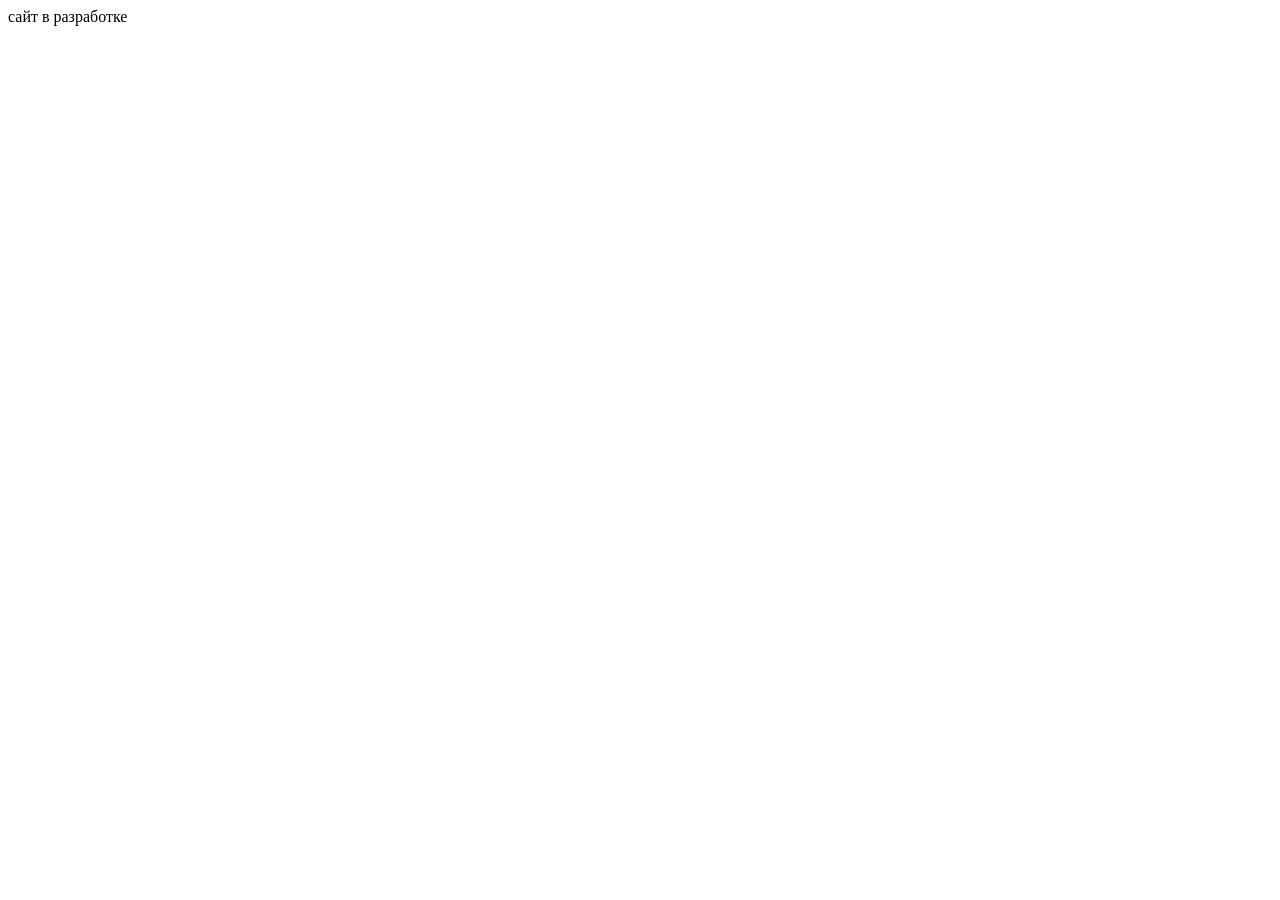
==== index.html @ 3cf61f0f "site in development" ====
<!DOCTYPE html>
<html lang="ru">
<head>
    <title>Remake Survival — выживание начинается здесь</title>
    <meta charset="UTF-8">
    <meta name="viewport" content="width=device-width, initial-scale=1.0">
    <meta name="description" content="Стройте базу, добывайте ресурсы, совершайте рейды и выживайте вместе с другими игроками в открытом мире Remake Survival.">
    <meta name="application-name" content="Remake Survival">
    <meta name="author" content="Remake Survival">
    <meta name="keywords" content="Remake Survival,survival,онлайн-игра на выживание,строительство базы,рейды,игра для PC и мобильных">
    <meta property="og:title" content="Remake Survival — выживание начинается здесь">
    <meta property="og:description" content="Стройте базу, добывайте ресурсы, совершайте рейды и выживайте вместе с другими игроками в открытом мире Remake Survival.">
    <meta property="og:url" content="https://remake-survival.site">
    <meta property="og:site_name" content="Remake Survival">
    <meta property="og:image" content="https://remake-survival.site/images/cover.png">
    <meta property="og:image:width" content="1280">
    <meta property="og:image:height" content="720">
    <meta property="og:image:alt" content="Remake Survival">
    <meta property="og:locale" content="ru_RU">
    <meta property="og:locale:alternate" content="en_US">
    <meta property="og:type" content="website">
    <meta name="twitter:card" content="summary_large_image">
    <meta name="twitter:title" content="Remake Survival — онлайн-игра на выживание">
    <meta name="twitter:description" content="Стройте базу, добывайте ресурсы, совершайте рейды и выживайте вместе с другими игроками в открытом мире Remake Survival.">
    <meta name="twitter:image" content="https://remake-survival.site/images/cover.png">
    <meta name="theme-color" content="#080B18">
    <link rel="stylesheet" href="./app.css">
</head>
<body>
    сайт в разработке
</body>
</html>
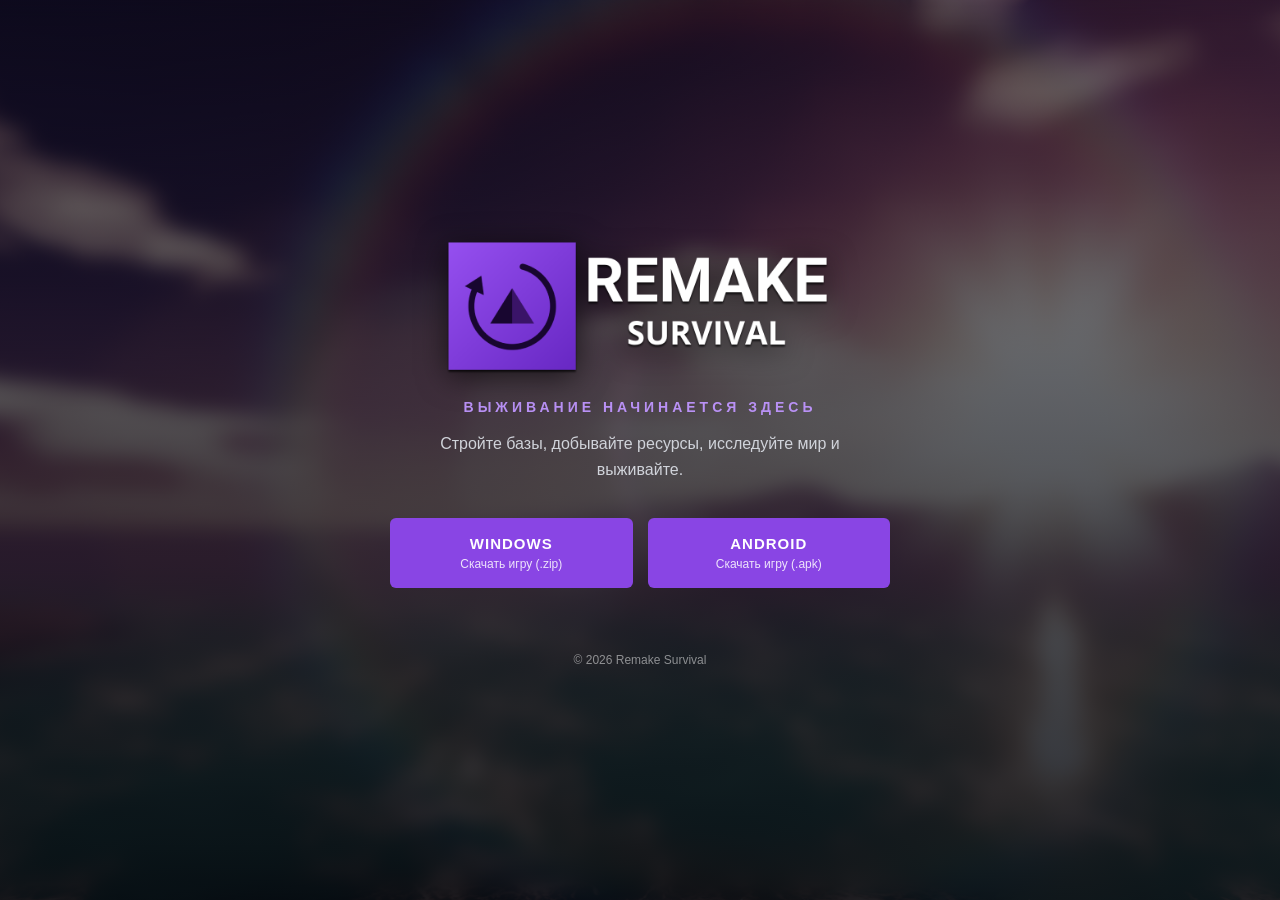
==== commit 34a9b328: "upd" ====
--- a/index.html
+++ b/index.html
@@ -1,3 +1,4 @@
+
 <!DOCTYPE html>
 <html lang="ru">
 <head>
@@ -9,7 +10,7 @@
     <meta name="author" content="Remake Survival">
     <meta name="keywords" content="Remake Survival,survival,онлайн-игра на выживание,строительство базы,рейды,игра для PC и мобильных">
     <meta property="og:title" content="Remake Survival — выживание начинается здесь">
-    <meta property="og:description" content="Стройте базу, добывайте ресурсы, совершайте рейды и выживайте вместе с другими игроками в открытом мире Remake Survival.">
+    <meta property="og:description" content="Выживайте, стройте базы и исследуйте открытый мир Remake Survival.">
     <meta property="og:url" content="https://remake-survival.site">
     <meta property="og:site_name" content="Remake Survival">
     <meta property="og:image" content="https://remake-survival.site/images/cover.png">
@@ -20,13 +21,45 @@
     <meta property="og:locale:alternate" content="en_US">
     <meta property="og:type" content="website">
     <meta name="twitter:card" content="summary_large_image">
-    <meta name="twitter:title" content="Remake Survival — онлайн-игра на выживание">
-    <meta name="twitter:description" content="Стройте базу, добывайте ресурсы, совершайте рейды и выживайте вместе с другими игроками в открытом мире Remake Survival.">
+    <meta name="twitter:title" content="Remake Survival">
+    <meta name="twitter:description" content="Выживание начинается здесь.">
     <meta name="twitter:image" content="https://remake-survival.site/images/cover.png">
     <meta name="theme-color" content="#080B18">
     <link rel="stylesheet" href="./app.css">
 </head>
 <body>
-    сайт в разработке
+    <main class="hero">
+
+        <div class="background"></div>
+        <div class="overlay"></div>
+        <div class="content">
+            <img
+                src="./images/logo.png"
+                alt="Remake Survival"
+                class="logo"
+            >
+            <p class="subtitle">
+                ВЫЖИВАНИЕ НАЧИНАЕТСЯ ЗДЕСЬ
+            </p>
+            <p class="description">
+                Стройте базы, добывайте ресурсы,
+                исследуйте мир и выживайте.
+            </p>
+            <div class="download-buttons">
+                <a href="https://github.com/RemakeTeam/remakesurvival.github.io/releases/download/Latest/Remake.Survival.zip" class="download-button">
+                    <span class="platform">WINDOWS</span>
+                    <span class="file-type">Скачать игру (.zip)</span>
+                </a>
+                <a href="https://github.com/RemakeTeam/remakesurvival.github.io/releases/download/Latest/Remake.Survival.apk" class="download-button">
+                    <span class="platform">ANDROID</span>
+                    <span class="file-type">Скачать игру (.apk)</span>
+                </a>
+
+            </div>
+            <p class="footer-text">
+                © 2026 Remake Survival
+            </p>
+        </div>
+    </main>
 </body>
 </html>
--- a/app.css
+++ b/app.css
@@ -0,0 +1,186 @@
+
+:root {
+    --accent: #8945E4;
+    --accent-hover: #9C60ED;
+    --background: #080B18;
+}
+
+* {
+    margin: 0;
+    padding: 0;
+    box-sizing: border-box;
+}
+
+body {
+    font-family: Arial, Helvetica, sans-serif;
+    background: var(--background);
+    color: white;
+    overflow: hidden;
+}
+
+.hero {
+    position: relative;
+    width: 100%;
+    min-height: 100vh;
+    min-height: 100svh;
+
+    display: flex;
+    justify-content: center;
+    align-items: center;
+
+    overflow: hidden;
+}
+
+.background {
+    position: absolute;
+    inset: 0;
+
+    background-image: url("./images/background.png");
+    background-size: cover;
+    background-position: center;
+}
+
+.overlay {
+    position: absolute;
+    inset: 0;
+
+    background: linear-gradient(
+        to bottom,
+        rgba(5, 8, 15, 0.45),
+        rgba(5, 8, 15, 0.85)
+    );
+}
+
+.content {
+    position: relative;
+    z-index: 1;
+
+    width: 100%;
+    max-width: 700px;
+    padding: 30px 20px;
+
+    display: flex;
+    flex-direction: column;
+    align-items: center;
+
+    text-align: center;
+}
+
+.logo {
+    width: min(420px, 85%);
+    max-height: 230px;
+    object-fit: contain;
+
+    margin-bottom: 20px;
+
+    filter: drop-shadow(0 5px 15px rgba(0, 0, 0, 0.6));
+}
+
+.subtitle {
+    font-size: 14px;
+    font-weight: bold;
+    letter-spacing: 4px;
+
+    color: #B991F5;
+
+    margin-bottom: 16px;
+}
+
+.description {
+    font-size: 16px;
+    line-height: 1.6;
+
+    color: #D0D3DA;
+
+    max-width: 440px;
+    margin-bottom: 35px;
+}
+
+.download-buttons {
+    display: flex;
+    justify-content: center;
+    gap: 15px;
+
+    width: 100%;
+    max-width: 500px;
+}
+
+.download-button {
+    display: flex;
+    flex-direction: column;
+    align-items: center;
+    justify-content: center;
+
+    flex: 1;
+
+    padding: 17px 20px;
+
+    background: var(--accent);
+    color: white;
+
+    text-decoration: none;
+    border-radius: 6px;
+
+    transition:
+        background 0.2s ease,
+        transform 0.2s ease,
+        box-shadow 0.2s ease;
+}
+
+.download-button:hover {
+    background: var(--accent-hover);
+    transform: translateY(-3px);
+
+    box-shadow: 0 5px 25px rgba(137, 69, 228, 0.3);
+}
+
+.download-button:active {
+    transform: translateY(0);
+}
+
+.platform {
+    font-size: 15px;
+    font-weight: bold;
+    letter-spacing: 1px;
+}
+
+.file-type {
+    font-size: 12px;
+    margin-top: 5px;
+    opacity: 0.85;
+}
+
+.footer-text {
+    margin-top: 65px;
+
+    font-size: 12px;
+    color: rgba(255, 255, 255, 0.5);
+}
+
+@media (max-width: 500px) {
+    .logo {
+        width: 90%;
+    }
+
+    .subtitle {
+        font-size: 11px;
+        letter-spacing: 2px;
+    }
+
+    .description {
+        font-size: 14px;
+    }
+
+    .download-buttons {
+        flex-direction: column;
+        max-width: 300px;
+    }
+
+    .download-button {
+        padding: 15px;
+    }
+
+    .footer-text {
+        margin-top: 45px;
+    }
+}
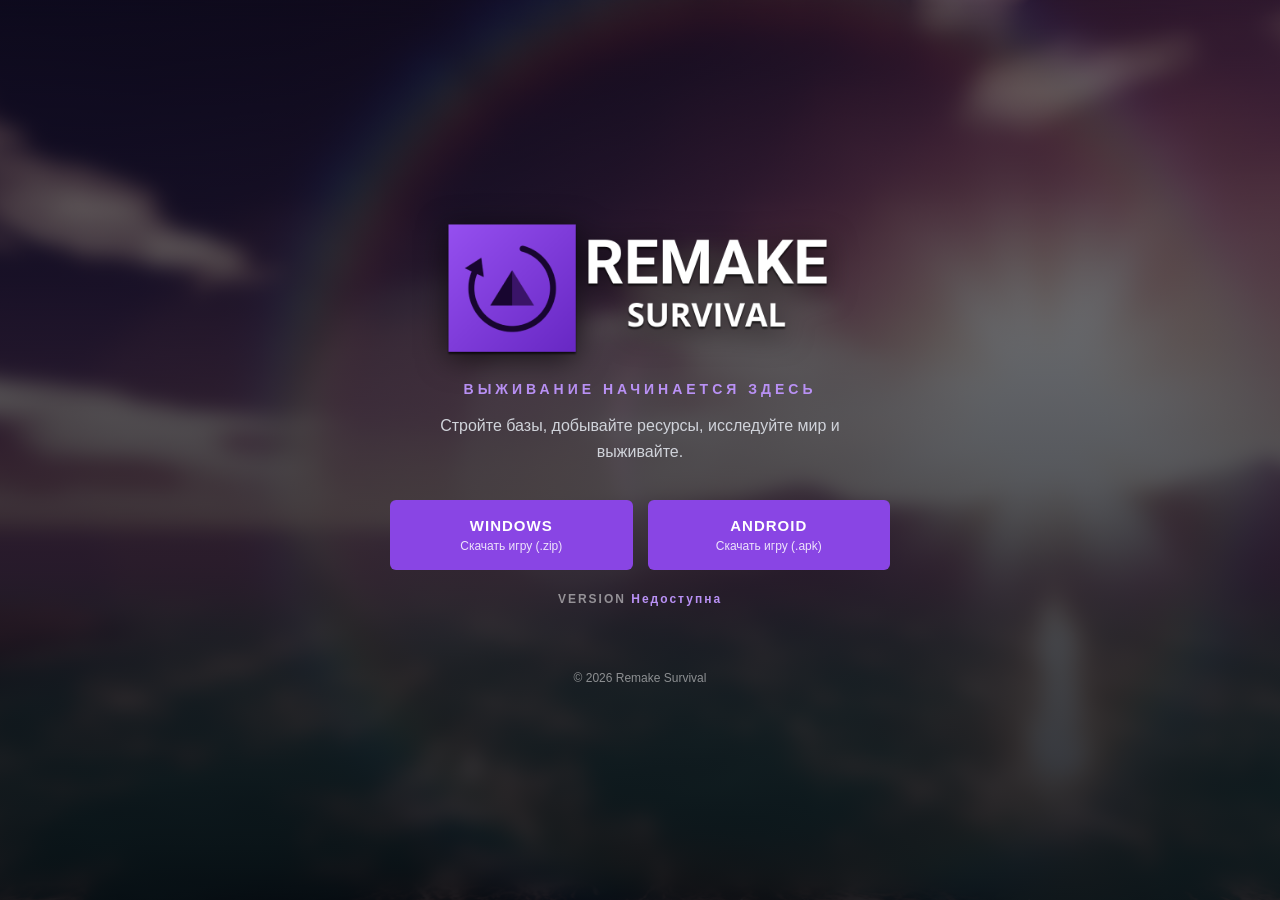
==== commit 20e06764: "upd" ====
--- a/index.html
+++ b/index.html
@@ -54,12 +54,45 @@
                     <span class="platform">ANDROID</span>
                     <span class="file-type">Скачать игру (.apk)</span>
                 </a>
-
+            </div>
+            <div class="version">
+                VERSION <span id="game-version">Загрузка...</span>
             </div>
             <p class="footer-text">
                 © 2026 Remake Survival
             </p>
         </div>
     </main>
+    <script>
+    async function loadGameVersion() {
+        const versionElement = document.getElementById("game-version");
+
+        try {
+            const response = await fetch(
+                "https://auth.remake-survival.site/api/system",
+                { cache: "no-store" }
+            );
+
+            if (!response.ok) {
+                throw new Error("API request failed");
+            }
+
+            const data = await response.json();
+
+            if (!data.version) {
+                throw new Error("Version not found");
+            }
+
+            versionElement.textContent = data.version;
+
+        } catch (error) {
+            console.error("Failed to load game version:", error);
+
+            versionElement.textContent = "Недоступна";
+        }
+    }
+
+    loadGameVersion();
+    </script>
 </body>
 </html>
--- a/app.css
+++ b/app.css
@@ -184,3 +184,17 @@
         margin-top: 45px;
     }
 }
+
+.version {
+    margin-top: 22px;
+
+    font-size: 12px;
+    font-weight: bold;
+    letter-spacing: 2px;
+
+    color: rgba(255, 255, 255, 0.5);
+}
+
+.version span {
+    color: #B991F5;
+}
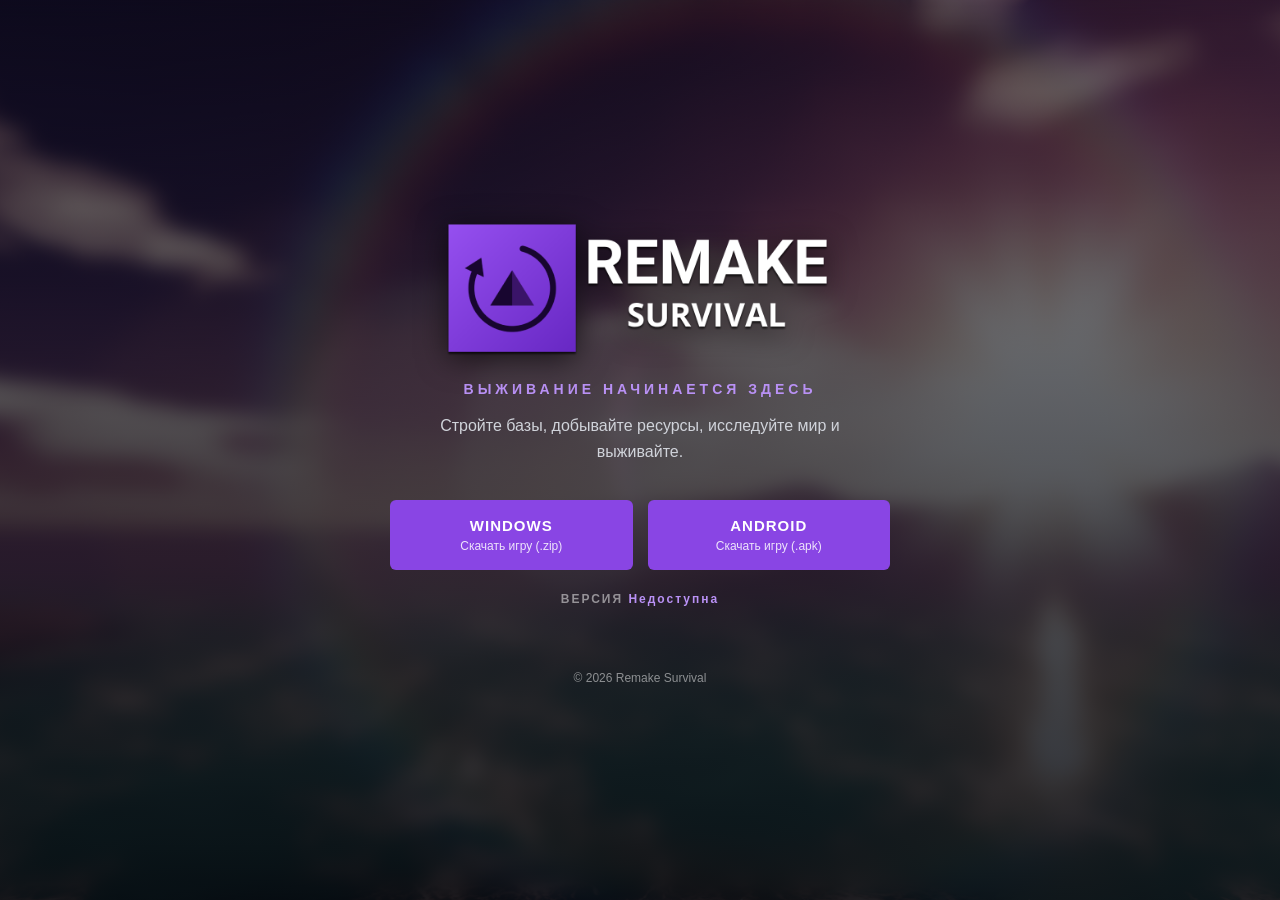
==== commit 52e14212: "Update index.html" ====
--- a/index.html
+++ b/index.html
@@ -46,7 +46,7 @@
                 исследуйте мир и выживайте.
             </p>
             <div class="download-buttons">
-                <a href="https://github.com/RemakeTeam/remakesurvival.github.io/releases/download/Latest/Remake.Survival.zip" class="download-button">
+                <a href="https://github.com/RemakeTeam/remakesurvival.github.io/releases/download/Latest/Remake.Survival.Windows.zip" class="download-button">
                     <span class="platform">WINDOWS</span>
                     <span class="file-type">Скачать игру (.zip)</span>
                 </a>
@@ -56,7 +56,7 @@
                 </a>
             </div>
             <div class="version">
-                VERSION <span id="game-version">Загрузка...</span>
+                ВЕРСИЯ <span id="game-version">Загрузка...</span>
             </div>
             <p class="footer-text">
                 © 2026 Remake Survival
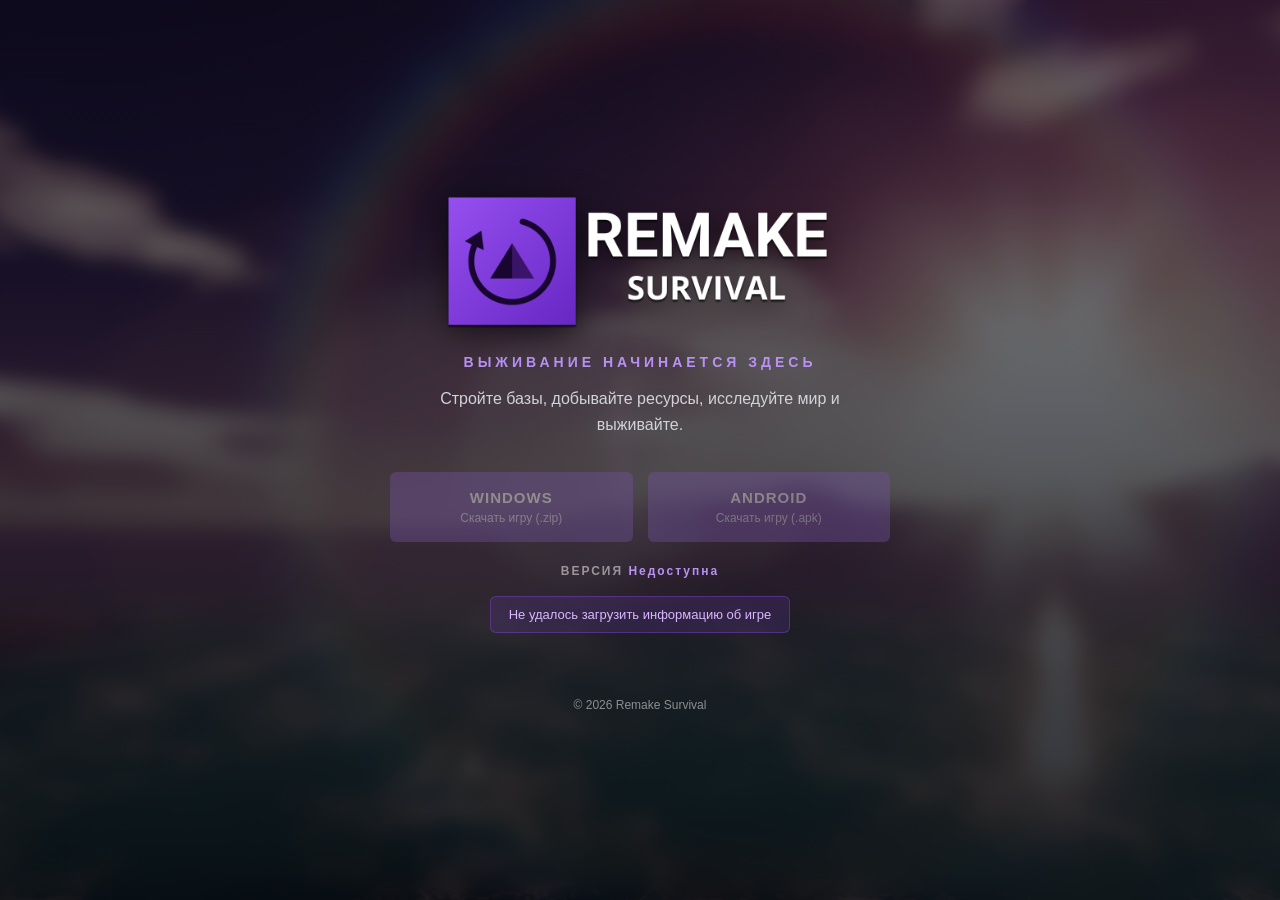
==== commit 95d1fa54: "upd" ====
--- a/index.html
+++ b/index.html
@@ -29,28 +29,18 @@
 </head>
 <body>
     <main class="hero">
-
         <div class="background"></div>
         <div class="overlay"></div>
         <div class="content">
-            <img
-                src="./images/logo.png"
-                alt="Remake Survival"
-                class="logo"
-            >
-            <p class="subtitle">
-                ВЫЖИВАНИЕ НАЧИНАЕТСЯ ЗДЕСЬ
-            </p>
-            <p class="description">
-                Стройте базы, добывайте ресурсы,
-                исследуйте мир и выживайте.
-            </p>
+            <img src="./images/logo.png" alt="Remake Survival" class="logo">
+            <p class="subtitle">ВЫЖИВАНИЕ НАЧИНАЕТСЯ ЗДЕСЬ</p>
+            <p class="description">Стройте базы, добывайте ресурсы, исследуйте мир и выживайте.</p>
             <div class="download-buttons">
-                <a href="https://github.com/RemakeTeam/remakesurvival.github.io/releases/download/Latest/Remake.Survival.Windows.zip" class="download-button">
+                <a id="windows-download" href="#" class="download-button is-disabled" aria-disabled="true">
                     <span class="platform">WINDOWS</span>
                     <span class="file-type">Скачать игру (.zip)</span>
                 </a>
-                <a href="https://github.com/RemakeTeam/remakesurvival.github.io/releases/download/Latest/Remake.Survival.apk" class="download-button">
+                <a id="android-download" href="#" class="download-button is-disabled" aria-disabled="true">
                     <span class="platform">ANDROID</span>
                     <span class="file-type">Скачать игру (.apk)</span>
                 </a>
@@ -58,41 +48,12 @@
             <div class="version">
                 ВЕРСИЯ <span id="game-version">Загрузка...</span>
             </div>
+            <div id="maintenance-status" class="maintenance-status"></div>
             <p class="footer-text">
                 © 2026 Remake Survival
             </p>
         </div>
     </main>
-    <script>
-    async function loadGameVersion() {
-        const versionElement = document.getElementById("game-version");
-
-        try {
-            const response = await fetch(
-                "https://auth.remake-survival.site/api/system",
-                { cache: "no-store" }
-            );
-
-            if (!response.ok) {
-                throw new Error("API request failed");
-            }
-
-            const data = await response.json();
-
-            if (!data.version) {
-                throw new Error("Version not found");
-            }
-
-            versionElement.textContent = data.version;
-
-        } catch (error) {
-            console.error("Failed to load game version:", error);
-
-            versionElement.textContent = "Недоступна";
-        }
-    }
-
-    loadGameVersion();
-    </script>
+    <script src="./app.js"></script>
 </body>
 </html>
--- a/app.css
+++ b/app.css
@@ -197,4 +197,32 @@
 
 .version span {
     color: #B991F5;
-}+}
+
+
+.is-disabled {
+    opacity: 0.4;
+    cursor: not-allowed;
+    pointer-events: none;
+    filter: grayscale(0.5);
+}
+
+.maintenance-status {
+    display: none;
+
+    margin-top: 18px;
+    padding: 10px 18px;
+
+    color: #D9B8FF;
+    background: rgba(137, 69, 228, 0.15);
+
+    border: 1px solid rgba(137, 69, 228, 0.4);
+    border-radius: 6px;
+
+    font-size: 13px;
+    text-align: center;
+}
+
+.maintenance-status.visible {
+    display: block;
+}
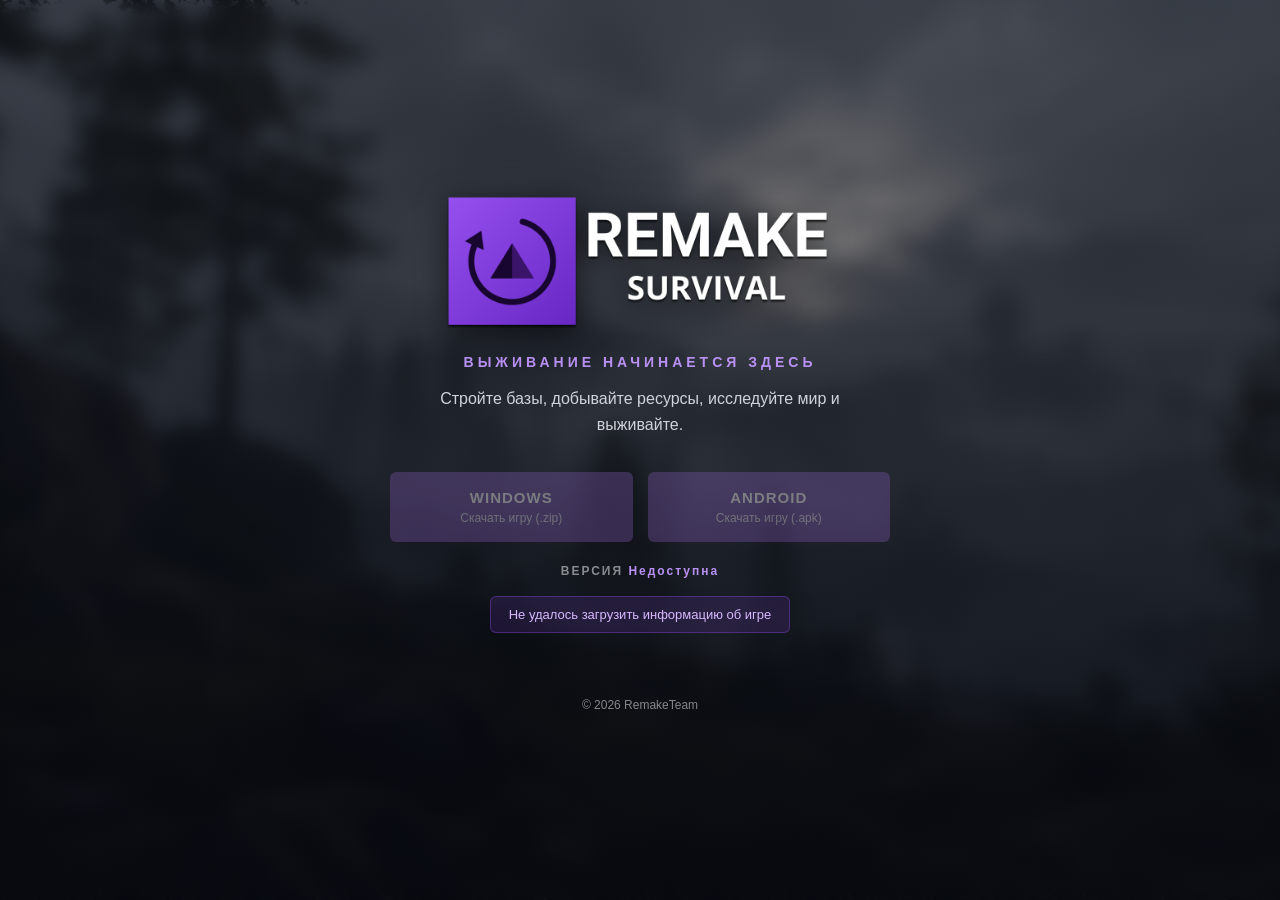
==== commit 8f61d3f2: "Update index.html" ====
--- a/index.html
+++ b/index.html
@@ -14,8 +14,8 @@
     <meta property="og:url" content="https://remake-survival.site">
     <meta property="og:site_name" content="Remake Survival">
     <meta property="og:image" content="https://remake-survival.site/images/cover.png">
-    <meta property="og:image:width" content="1280">
-    <meta property="og:image:height" content="720">
+    <meta property="og:image:width" content="1862">
+    <meta property="og:image:height" content="931">
     <meta property="og:image:alt" content="Remake Survival">
     <meta property="og:locale" content="ru_RU">
     <meta property="og:locale:alternate" content="en_US">
@@ -50,7 +50,7 @@
             </div>
             <div id="maintenance-status" class="maintenance-status"></div>
             <p class="footer-text">
-                © 2026 Remake Survival
+                © 2026 RemakeTeam
             </p>
         </div>
     </main>
